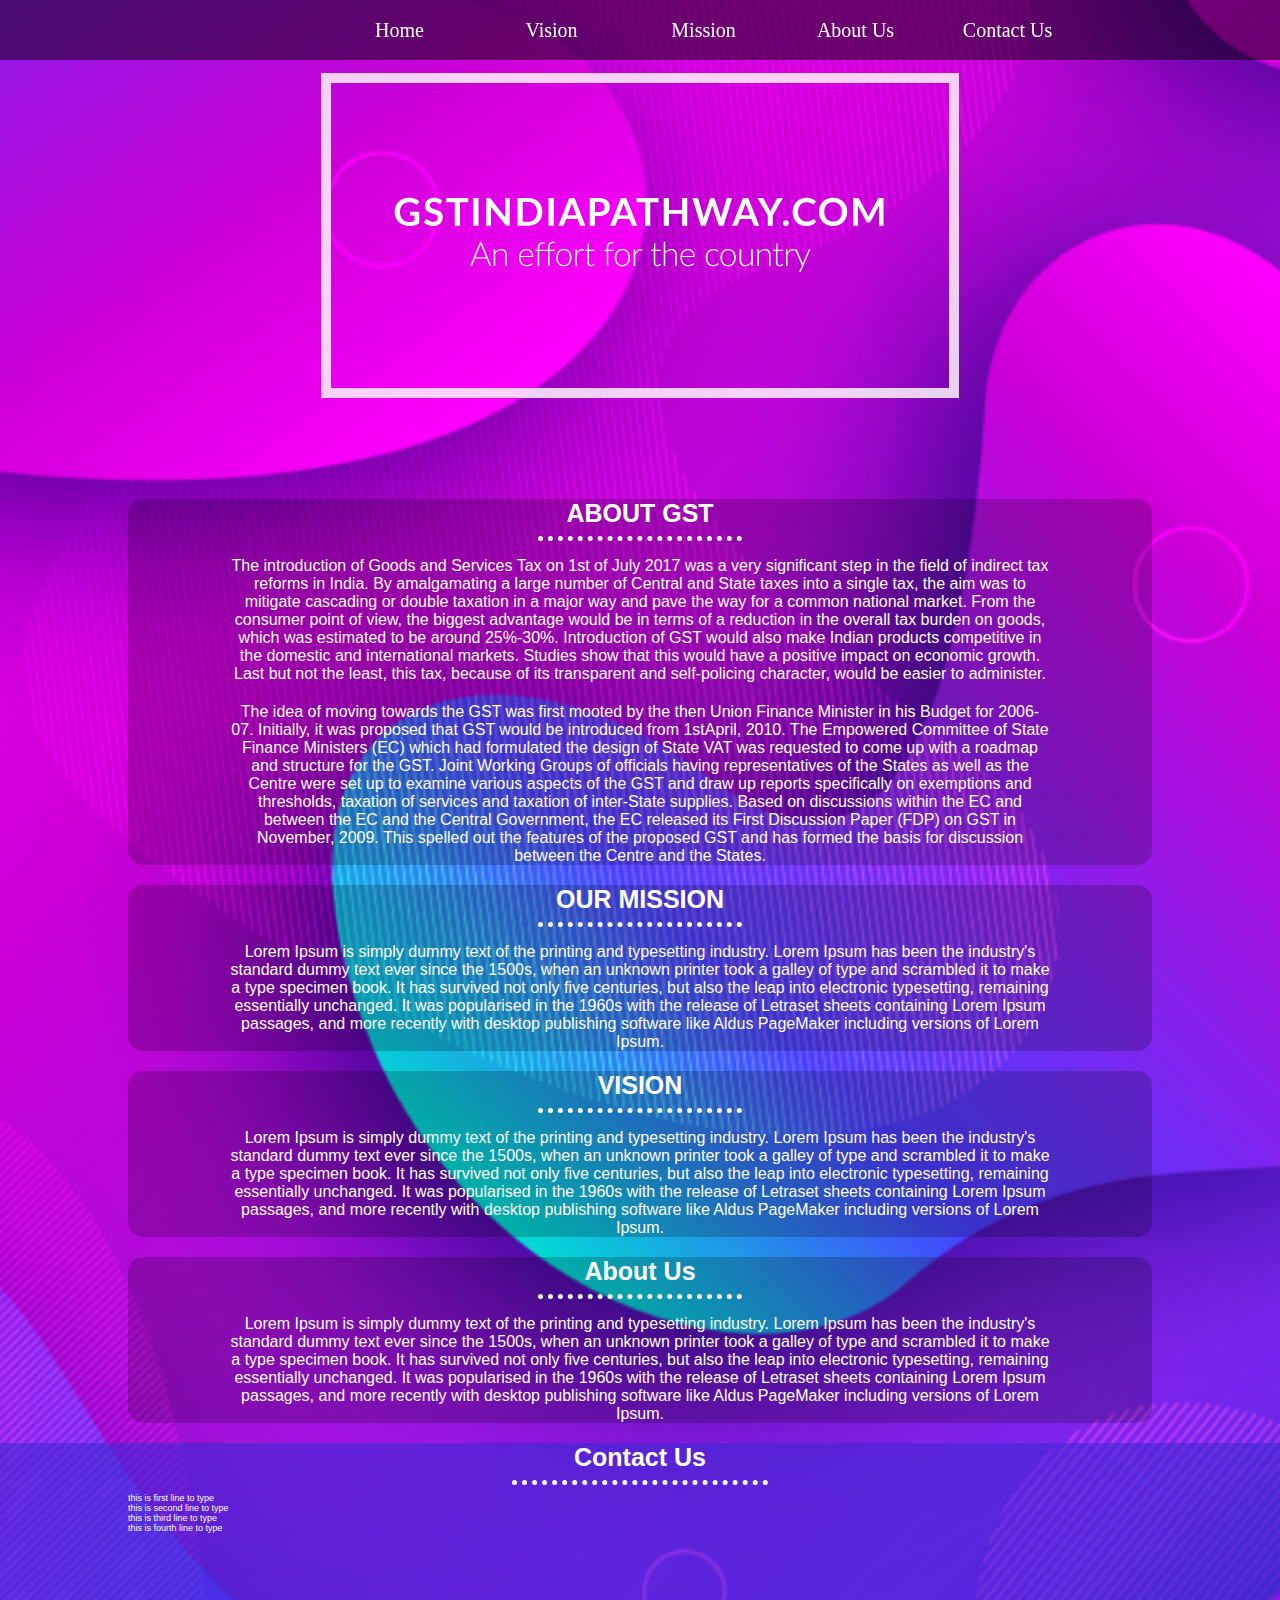
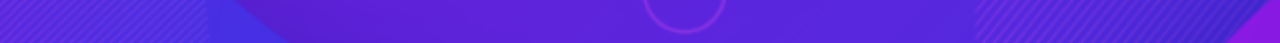
==== index.html @ fa1117c4 "Rename front.html to index.html" ====
<!DOCTYPE html>
<html lang="en" dir="ltr">

<head>
  <meta charset="utf-8">
  <title>GSTINDIAPATHWAY</title>
  <link rel="stylesheet" href="style.css">
</head>

<body>

  <div class="nav">

    <div class="navbar">
      <ul>
        <li><a href="#Home">Home</a></li>
        <li><a href="#Vision">Vision</a></li>
        <li><a href="#Mission">Mission</a></li>
        <li><a href="#About_us">About Us</a></li>
        <li><a href="#Contact_us">Contact Us</a></li>
      </ul>

    </div>

  </div>

  <div class="image_top">
    <img src="Untitled-2.png" alt="img">
  </div>
  <br>
  <div class="front">
    <h2>ABOUT GST
    </h2>
    <hr>
    <p>The introduction of Goods and Services Tax on 1st of July 2017 was a very significant step in the field of indirect tax reforms in India. By amalgamating a large number of Central and State taxes into a single tax, the aim was to mitigate
      cascading or double taxation in a major way and pave the way for a common national market. From the consumer point of view, the biggest advantage would be in terms of a reduction in the overall tax burden on goods, which was estimated to be
      around 25%-30%. Introduction of GST would also make Indian products competitive in the domestic and international markets. Studies show that this would have a positive impact on economic growth. Last but not the least, this tax, because of
      its
      transparent and self-policing character, would be easier to administer.</p>
    <p>The idea of moving towards the GST was first mooted by the then Union Finance Minister in his Budget for 2006-07. Initially, it was proposed that GST would be introduced from 1stApril, 2010. The Empowered Committee of State Finance Ministers
      (EC) which had formulated the design of State VAT was requested to come up with a roadmap and structure for the GST. Joint Working Groups of officials having representatives of the States as well as the Centre were set up to examine various
      aspects of the GST and draw up reports specifically on exemptions and thresholds, taxation of services and taxation of inter-State supplies. Based on discussions within the EC and between the EC and the Central Government, the EC released its
      First Discussion Paper (FDP) on GST in November, 2009. This spelled out the features of the proposed GST and has formed the basis for discussion between the Centre and the States.</p>

  </div>
  <div class="front">
    <h2>OUR MISSION</h2>
    <hr>
    <p>Lorem Ipsum is simply dummy text of the printing and typesetting industry. Lorem Ipsum has been the industry's standard dummy text ever since the 1500s, when an unknown printer took a galley of type and scrambled it to make a type specimen
      book. It has survived not only five centuries, but also the leap into electronic typesetting, remaining essentially unchanged. It was popularised in the 1960s with the release of Letraset sheets containing Lorem Ipsum passages, and more
      recently with desktop publishing software like Aldus PageMaker including versions of Lorem Ipsum.</p>

  </div>
  <div class="front">
    <h2>VISION</h2>
    <hr>
    <p>Lorem Ipsum is simply dummy text of the printing and typesetting industry. Lorem Ipsum has been the industry's standard dummy text ever since the 1500s, when an unknown printer took a galley of type and scrambled it to make a type specimen
      book. It has survived not only five centuries, but also the leap into electronic typesetting, remaining essentially unchanged. It was popularised in the 1960s with the release of Letraset sheets containing Lorem Ipsum passages, and more
      recently with desktop publishing software like Aldus PageMaker including versions of Lorem Ipsum.</p>
  </div>
  <div class="front">
    <h2>About Us</h2>
    <hr>
    <p>Lorem Ipsum is simply dummy text of the printing and typesetting industry. Lorem Ipsum has been the industry's standard dummy text ever since the 1500s, when an unknown printer took a galley of type and scrambled it to make a type specimen
      book. It has survived not only five centuries, but also the leap into electronic typesetting, remaining essentially unchanged. It was popularised in the 1960s with the release of Letraset sheets containing Lorem Ipsum passages, and more
      recently with desktop publishing software like Aldus PageMaker including versions of Lorem Ipsum.</p>
  </div>
  <div class="Contact">
    <h2>Contact Us</h2>
    <hr>
    <p class="contacto">this is first line to type
    </p>
    <p class="contacto">this is second line to type
    </p>
    <p class="contacto">this is third line to type
    </p>
    <p class="contacto">this is fourth line to type
    </p>

  </div>





  <div class="back">

  </div>
</body>

</html>
---- style.css ----
body {
  /*background-image: linear-gradient(#defcfc, #cbf1f5,#a6e3e9);*/
  background-image: url(Layer1.png);
  background-repeat: no-repeat;
  margin: 0;
}

.image_top {
  display: block;
  top: 20px;
  text-align: center;
  width: 100%;
}

hr {
  border-style: dotted none none;
  border-color: white;
  border-width: 5px;
  width: 20%;
}

h2 {
  font-style: normal;
  font-family: "Lucida Sans Unicode", "Lucida Grande", sans-serif;
  font-size: 25px;
  text-align: center;
  margin-bottom: 0.1px;
  margin-top: 5px;
  color: white;
}

p {
  font-family: "Lucida Sans Unicode", "Lucida Grande", sans-serif;
  color: white;
  text-align: center;
  width: 80%;
  margin-left: auto;
  margin-right: auto;
  margin-bottom: 20px;
}

.front {
  width: 80%;
  background-color: rgba(0, 0, 0, 0.2);
  border-radius: 15px 15px 15px 15px;
  margin-left: auto;
  margin-right: auto;
  margin-bottom: 10px;
}

.image_top {
  background-size: cover;
  background-attachment: fixed;
}

.nav {
  text-align: center;
  position: fixed;
  background-color: rgba(0, 0, 0, 0.5);
  width: 100%;
  height: 60px;
}

ul {
  padding: 0;
  margin: 0;
  list-style: none;
  margin-top: 10px;
  border-radius: 10px;
}

.navbar {
  position: relative;
  left: 25.2%;
}

.nav:hover {
  background: rgba(0, 0, 0, 0.5);
}

ul li {
  float: left;
  width: 150px;
  height: 30px;
  line-height: 40px;
  text-align: center;
  font-size: 20px;
  margin-left: 2px;
}

ul li a {
  text-decoration: none;
  color: white;
  display: block;
  font-weight: 200;
  font-size: 20px;
}

ul li ul li {
  display: none;
}

ul li:hover ul li {
  display: block;
}

.Contact {
  height: 200px;
  background-color: rgba(62, 41, 212, 0.6);
  width: 100%;
}

.contacto {
  margin: 0 auto;
  color: white;
  text-align: left;
  font-weight: lighter;
  font-size: 9px;
}
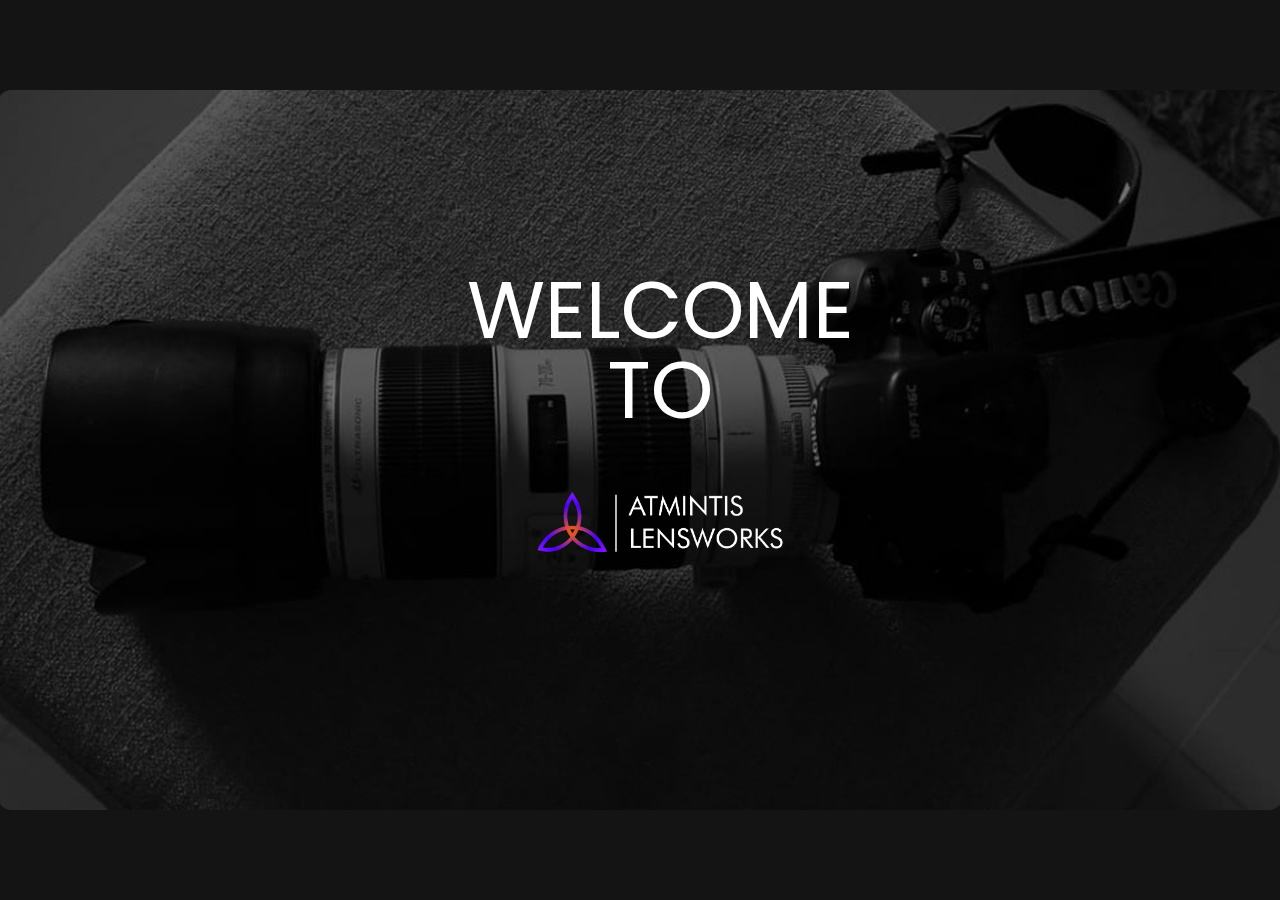
==== commit 8f722da7: "Add files via upload" ====
--- a/index.html
+++ b/index.html
@@ -3,89 +3,135 @@
 
 <head>
   <meta charset="utf-8">
-  <title>GSTINDIAPATHWAY</title>
-  <link rel="stylesheet" href="style.css">
+  <meta http-equiv="X-UA-Compatible" content="IE=edge">
+  <meta name="viewport" content="width=device-width, initial-scale=1">
+  <title>PHOTOGRAPHY | ATMINTIS LENSWORKS</title>
+  <link rel="stylesheet" href="css\style.css">
+  <link rel="stylesheet" href="css\animation.css">
+  <link rel="stylesheet" href="css\navigation.css">
+  <link rel="stylesheet" href="css\app.css">
+
+  <link href="https://fonts.googleapis.com/css?family=Poppins&display=swap" rel="stylesheet">
+  <link rel="stylesheet" href="https://stackpath.bootstrapcdn.com/bootstrap/4.3.1/css/bootstrap.min.css" integrity="sha384-ggOyR0iXCbMQv3Xipma34MD+dH/1fQ784/j6cY/iJTQUOhcWr7x9JvoRxT2MZw1T" crossorigin="anonymous">
+
+  <script src="js/modernizr.min.js"></script>
 </head>
+<!-- radial-gradient(farthest-side at 50% 100%,#2B2B2B,black); -->
+<body style=" background-color:#141414;">
+  <div id="front">
 
-<body>
+    <ul id="back">
+      <li style="color:white;" class="animated bounceInDown">WELCOME<br />TO</li>
+      <li class="animated bounceInUp"><img src="images\logo-white.png" alt="logo"></li>
+    </ul>
+  </div>
+  <nav class="navbar navbar-expand-lg justify-content-between animated fadeIn" style="padding:5% 18% 0 18%;">
+    <a class="navbar-brand" href="#">
+      <img id="logo" class="none" src="images\logo-white.png"  height="50" alt="">
+    </a>
+<div id="navmain" class="none">
+    <button class="navbar-toggler" style="  background-color: rgba(255,255,255,0.95);
+      color: white;" type="button" data-toggle="collapse" data-target="#navbarSupportedContent" aria-controls="navbarSupportedContent" aria-expanded="false" aria-label="Toggle navigation">
+      <span class="navbar-toggler-icon"></span>
+    </button>
+    <div class="anim collapse navbar-collapse animated fadeIn" id="navbarSupportedContent">
+      <ul class="navbar-nav ml-auto">
+        <li class="nav-item actived">
+          <a class="nav-link actived" href="index.html">Home </a></li>
+        <li class="nav-item deactive">
+          <a class="nav-link deactive" href="">About</a></li>
+        <li class="nav-item deactive">
+          <a class="nav-link deactive" href="team.html">Team</a></li>
+        <li class="nav-item deactive">
+          <a class="nav-link deactive" href="blog.html">Blog</a></li>
+        <li class="nav-item deactive">
+          <a class="nav-link deactive" href="portfolio.html">Portfolio</a></li>
+          <li class="nav-item deactive">
+            <a class="nav-link deactive" href="contact.html">Contact</a></li>
 
-  <div class="nav">
+      </ul>
+    </div>
+  </div>
+  </nav>
 
-    <div class="navbar">
-      <ul>
-        <li><a href="#Home">Home</a></li>
-        <li><a href="#Vision">Vision</a></li>
-        <li><a href="#Mission">Mission</a></li>
-        <li><a href="#About_us">About Us</a></li>
-        <li><a href="#Contact_us">Contact Us</a></li>
-      </ul>
 
-    </div>
 
+
+  <div id="middle" class="none">
+  <div class="para">
+    <h2 id="heading">WELCOME TO ATMINTIS LENSWORKS</h2>
+  <p id="content">We provide our services like Photography, Cinematography, Aerial Shoots throughout India,
+    so be it in a luxury ambience of a Five Star property. Exotic locations at secluded beach or may be your ancestral home at countryside.</p>
+  </div>
+  <!-- <div  id="image1">
+    <section>
+     <div class="layer1"><img src="images\img.jpg" width="40%";></div>
+     <div class="layer2"></div>
+    </section>
+  </div> -->
+    <!-- <img src="images\img.jpg" class="rounded float-right" alt="..." width="50%"style="padding-right:2%;"> -->
   </div>
 
-  <div class="image_top">
-    <img src="Untitled-2.png" alt="img">
-  </div>
-  <br>
-  <div class="front">
-    <h2>ABOUT GST
-    </h2>
-    <hr>
-    <p>The introduction of Goods and Services Tax on 1st of July 2017 was a very significant step in the field of indirect tax reforms in India. By amalgamating a large number of Central and State taxes into a single tax, the aim was to mitigate
-      cascading or double taxation in a major way and pave the way for a common national market. From the consumer point of view, the biggest advantage would be in terms of a reduction in the overall tax burden on goods, which was estimated to be
-      around 25%-30%. Introduction of GST would also make Indian products competitive in the domestic and international markets. Studies show that this would have a positive impact on economic growth. Last but not the least, this tax, because of
-      its
-      transparent and self-policing character, would be easier to administer.</p>
-    <p>The idea of moving towards the GST was first mooted by the then Union Finance Minister in his Budget for 2006-07. Initially, it was proposed that GST would be introduced from 1stApril, 2010. The Empowered Committee of State Finance Ministers
-      (EC) which had formulated the design of State VAT was requested to come up with a roadmap and structure for the GST. Joint Working Groups of officials having representatives of the States as well as the Centre were set up to examine various
-      aspects of the GST and draw up reports specifically on exemptions and thresholds, taxation of services and taxation of inter-State supplies. Based on discussions within the EC and between the EC and the Central Government, the EC released its
-      First Discussion Paper (FDP) on GST in November, 2009. This spelled out the features of the proposed GST and has formed the basis for discussion between the Centre and the States.</p>
+  <!-- Footer -->
+  <footer id="footer"class="none page-footer font-small blue">
 
-  </div>
-  <div class="front">
-    <h2>OUR MISSION</h2>
-    <hr>
-    <p>Lorem Ipsum is simply dummy text of the printing and typesetting industry. Lorem Ipsum has been the industry's standard dummy text ever since the 1500s, when an unknown printer took a galley of type and scrambled it to make a type specimen
-      book. It has survived not only five centuries, but also the leap into electronic typesetting, remaining essentially unchanged. It was popularised in the 1960s with the release of Letraset sheets containing Lorem Ipsum passages, and more
-      recently with desktop publishing software like Aldus PageMaker including versions of Lorem Ipsum.</p>
+    <!-- Copyright -->
+    <div class="footer-copyright text-center py-3" style="align-items:center;">© Atmintis Lensworks
+      <!-- <a href="https://mdbootstrap.com/education/bootstrap/"> MDBootstrap.com</a> -->
+    </div>
+    <!-- Copyright -->
 
-  </div>
-  <div class="front">
-    <h2>VISION</h2>
-    <hr>
-    <p>Lorem Ipsum is simply dummy text of the printing and typesetting industry. Lorem Ipsum has been the industry's standard dummy text ever since the 1500s, when an unknown printer took a galley of type and scrambled it to make a type specimen
-      book. It has survived not only five centuries, but also the leap into electronic typesetting, remaining essentially unchanged. It was popularised in the 1960s with the release of Letraset sheets containing Lorem Ipsum passages, and more
-      recently with desktop publishing software like Aldus PageMaker including versions of Lorem Ipsum.</p>
-  </div>
-  <div class="front">
-    <h2>About Us</h2>
-    <hr>
-    <p>Lorem Ipsum is simply dummy text of the printing and typesetting industry. Lorem Ipsum has been the industry's standard dummy text ever since the 1500s, when an unknown printer took a galley of type and scrambled it to make a type specimen
-      book. It has survived not only five centuries, but also the leap into electronic typesetting, remaining essentially unchanged. It was popularised in the 1960s with the release of Letraset sheets containing Lorem Ipsum passages, and more
-      recently with desktop publishing software like Aldus PageMaker including versions of Lorem Ipsum.</p>
-  </div>
-  <div class="Contact">
-    <h2>Contact Us</h2>
-    <hr>
-    <p class="contacto">this is first line to type
-    </p>
-    <p class="contacto">this is second line to type
-    </p>
-    <p class="contacto">this is third line to type
-    </p>
-    <p class="contacto">this is fourth line to type
-    </p>
+  </footer>
+  <!-- Footer -->
 
-  </div>
+
+  <script type="text/javascript">
+    window.setTimeout(function() {
+      $('#back').addClass("animated bounceOutUp");
+    }, 5000);
+    window.setTimeout(function() {
+      $('#main').addClass("content animated fadeIn");
+    }, 6000);
+    window.setTimeout(function() {
+      $('#main').removeClass("hide");
+    }, 6000);
+    window.setTimeout(function() {
+      $('#front').addClass("none");
+    }, 6500);
+    window.setTimeout(function() {
+      $('#logo').removeClass("none");
+    }, 6500);
+    window.setTimeout(function() {
+      $('#navmain').removeClass("none");
+    }, 6500);
+    window.setTimeout(function() {
+      $('#footer').removeClass("none");
+    }, 6500);
+    window.setTimeout(function() {
+      $('#middle').removeClass("none");
+      $('#middle').addClass("animated fadeIn");
+    }, 8000);
+  </script>
+  <script src="js/dots.js"></script>
+
+  <script src="http://ajax.googleapis.com/ajax/libs/jquery/1.8.3/jquery.min.js" charset="utf-8"></script>
+  <script src="https://code.jquery.com/jquery-3.3.1.slim.min.js" integrity="sha384-q8i/X+965DzO0rT7abK41JStQIAqVgRVzpbzo5smXKp4YfRvH+8abtTE1Pi6jizo" crossorigin="anonymous"></script>
+  <script src="https://cdnjs.cloudflare.com/ajax/libs/popper.js/1.14.7/umd/popper.min.js" integrity="sha384-UO2eT0CpHqdSJQ6hJty5KVphtPhzWj9WO1clHTMGa3JDZwrnQq4sF86dIHNDz0W1" crossorigin="anonymous"></script>
+  <script src="https://stackpath.bootstrapcdn.com/bootstrap/4.3.1/js/bootstrap.min.js" integrity="sha384-JjSmVgyd0p3pXB1rRibZUAYoIIy6OrQ6VrjIEaFf/nJGzIxFDsf4x0xIM+B07jRM" crossorigin="anonymous"></script>
+<script src="js/scroll.js" charset="utf-8"></script>
+<script src="js/bas.js" charset="utf-8"></script>
+<!-- <script src="js/change.js" charset="utf-8"></script> -->
+<script src="js/index.js" charset="utf-8"></script>
+<script src="js/modernizr.min.js" charset="utf-8"></script>
+<script src="js/TweenMax.min.js" charset="utf-8"></script>
+<script src="js\OrbitControls-2.js" charset="utf-8"></script>
+<script src="js/three.min.js" charset="utf-8"></script>
 
 
 
 
 
-  <div class="back">
 
-  </div>
 </body>
 
 </html>
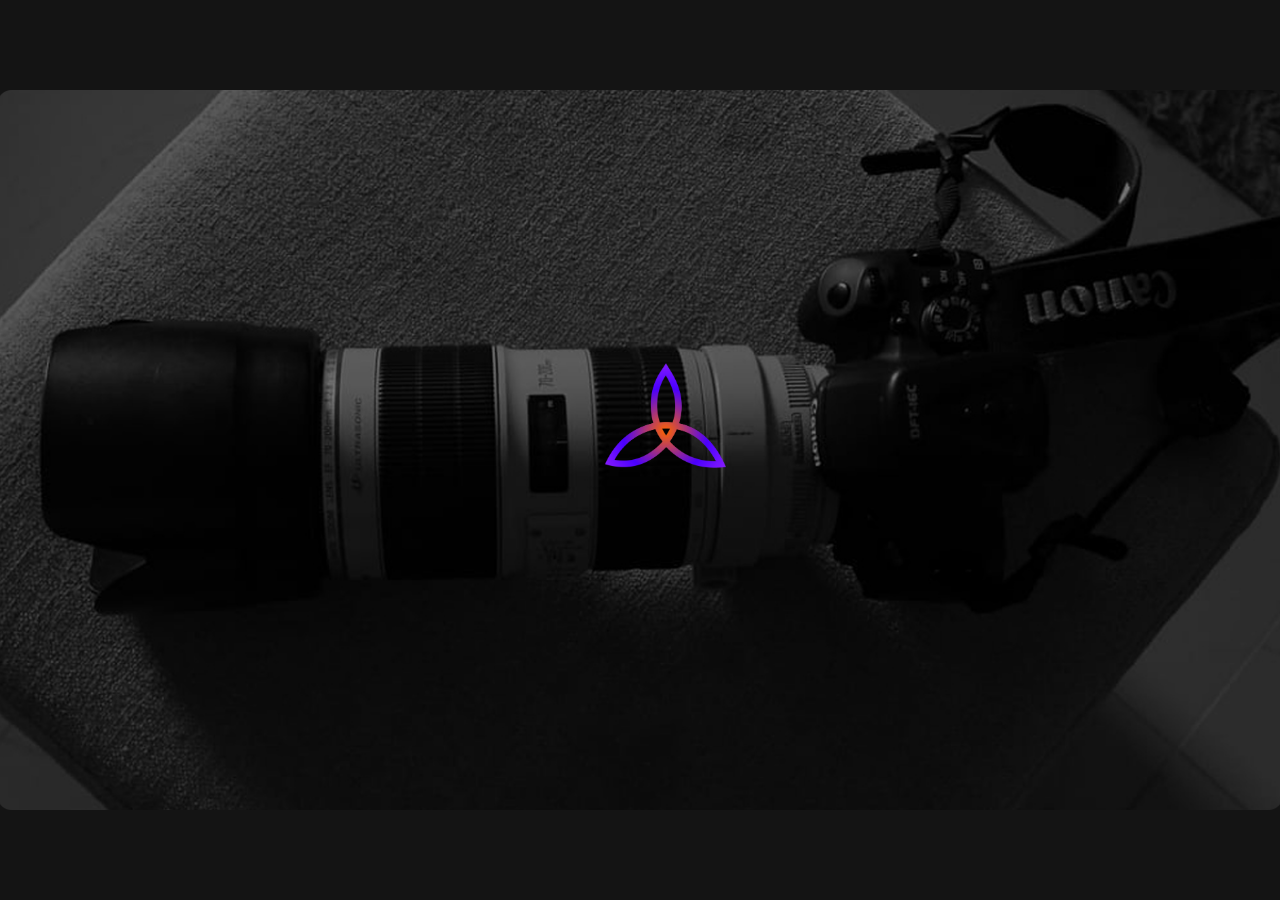
==== commit c7f599c0: "Add files via upload" ====
--- a/index.html
+++ b/index.html
@@ -6,6 +6,7 @@
   <meta http-equiv="X-UA-Compatible" content="IE=edge">
   <meta name="viewport" content="width=device-width, initial-scale=1">
   <title>PHOTOGRAPHY | ATMINTIS LENSWORKS</title>
+  <link rel="shortcut icon" href="images\logo.png">
   <link rel="stylesheet" href="css\style.css">
   <link rel="stylesheet" href="css\animation.css">
   <link rel="stylesheet" href="css\navigation.css">
@@ -20,10 +21,14 @@
 <body style=" background-color:#141414;">
   <div id="front">
 
-    <ul id="back">
+    <!-- <ul id="back">
       <li style="color:white;" class="animated bounceInDown">WELCOME<br />TO</li>
       <li class="animated bounceInUp"><img src="images\logo-white.png" alt="logo"></li>
-    </ul>
+    </ul> -->
+<div id="back" class="rotate">
+  <img src="images\logo.png" alt="">
+</div>
+
   </div>
   <nav class="navbar navbar-expand-lg justify-content-between animated fadeIn" style="padding:5% 18% 0 18%;">
     <a class="navbar-brand" href="#">
@@ -63,13 +68,9 @@
   <p id="content">We provide our services like Photography, Cinematography, Aerial Shoots throughout India,
     so be it in a luxury ambience of a Five Star property. Exotic locations at secluded beach or may be your ancestral home at countryside.</p>
   </div>
-  <!-- <div  id="image1">
-    <section>
-     <div class="layer1"><img src="images\img.jpg" width="40%";></div>
-     <div class="layer2"></div>
-    </section>
-  </div> -->
-    <!-- <img src="images\img.jpg" class="rounded float-right" alt="..." width="50%"style="padding-right:2%;"> -->
+  <div class="right">
+    <img src="images\video\5.JPG" alt="image">
+  </div>
   </div>
 
   <!-- Footer -->
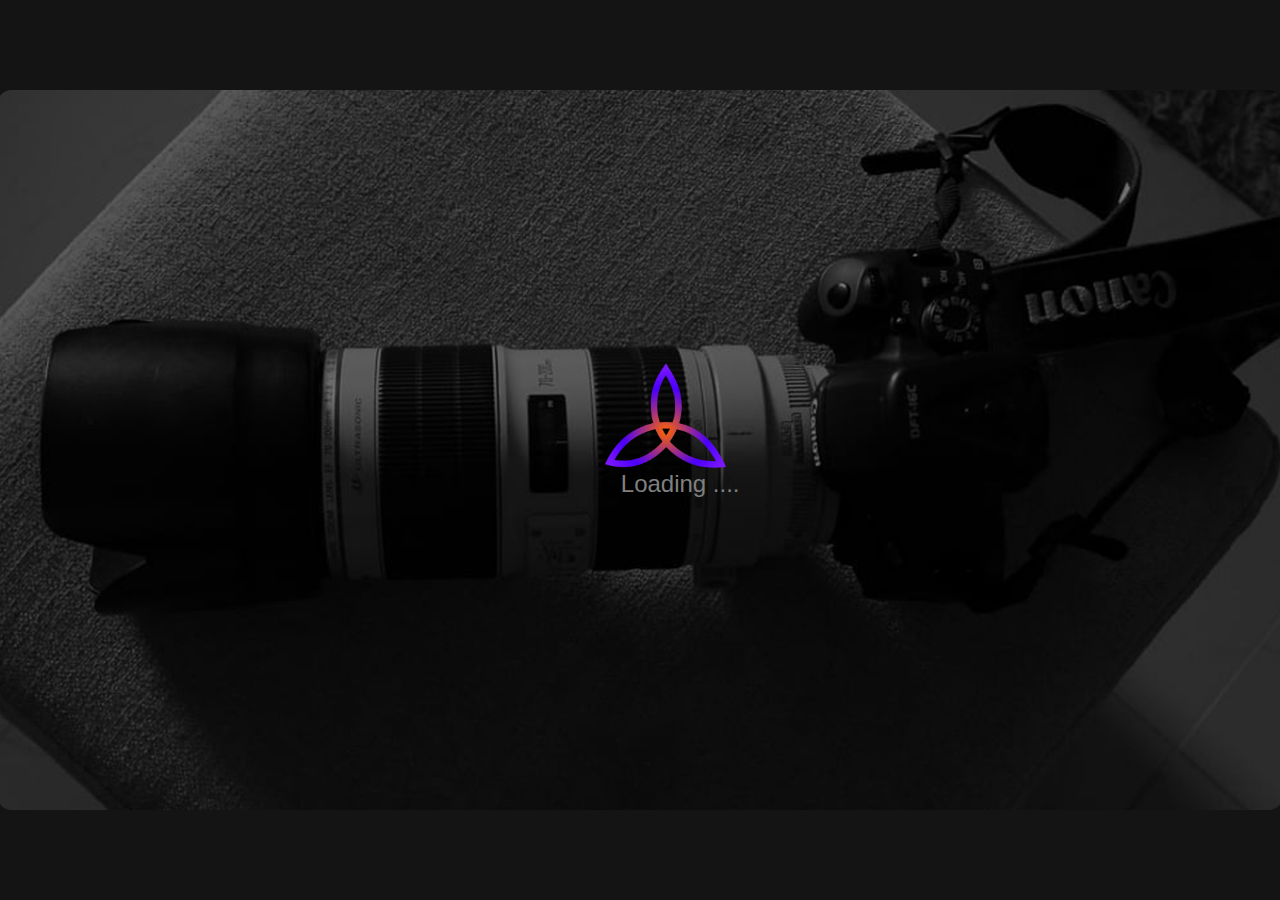
==== commit 33df3183: "Add files via upload" ====
--- a/index.html
+++ b/index.html
@@ -25,8 +25,9 @@
       <li style="color:white;" class="animated bounceInDown">WELCOME<br />TO</li>
       <li class="animated bounceInUp"><img src="images\logo-white.png" alt="logo"></li>
     </ul> -->
-<div id="back" class="rotate">
-  <img src="images\logo.png" alt="">
+<div id="back">
+  <img class="animated rotateIn" src="images\logo.png" alt="">
+  <h4 style="padding: 0 0 0 3%; color:grey;">Loading ....</h4>
 </div>
 
   </div>
@@ -44,7 +45,7 @@
         <li class="nav-item actived">
           <a class="nav-link actived" href="index.html">Home </a></li>
         <li class="nav-item deactive">
-          <a class="nav-link deactive" href="">About</a></li>
+          <a class="nav-link deactive" href="about.html">About</a></li>
         <li class="nav-item deactive">
           <a class="nav-link deactive" href="team.html">Team</a></li>
         <li class="nav-item deactive">
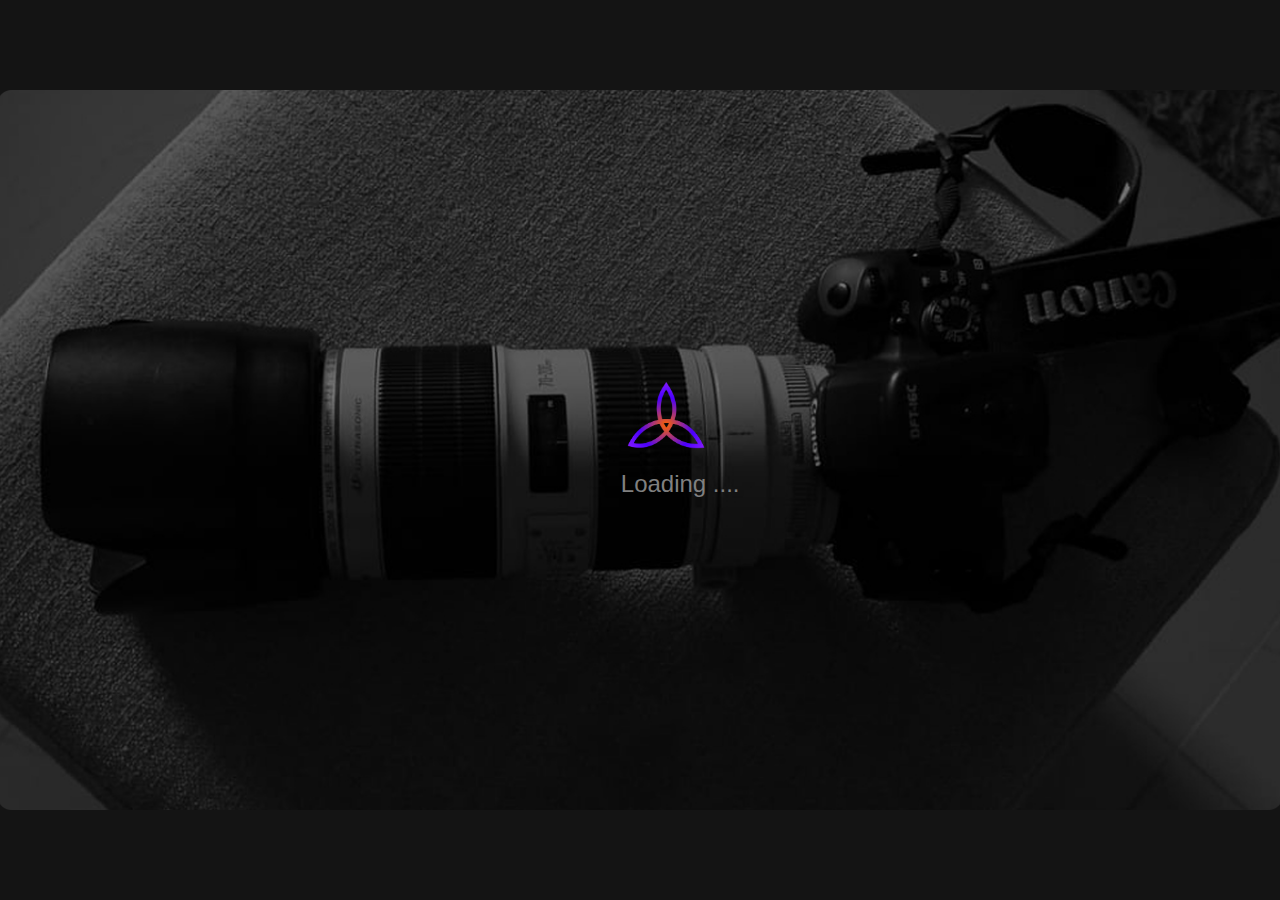
==== commit 42404447: "Add files via upload" ====
--- a/index.html
+++ b/index.html
@@ -3,8 +3,8 @@
 
 <head>
   <meta charset="utf-8">
-  <meta http-equiv="X-UA-Compatible" content="IE=edge">
-  <meta name="viewport" content="width=device-width, initial-scale=1">
+  <!-- <meta http-equiv="X-UA-Compatible" content="IE=edge"> -->
+  <!-- <meta name="viewport" content="width=device-width, initial-scale=1"> -->
   <title>PHOTOGRAPHY | ATMINTIS LENSWORKS</title>
   <link rel="shortcut icon" href="images\logo.png">
   <link rel="stylesheet" href="css\style.css">
